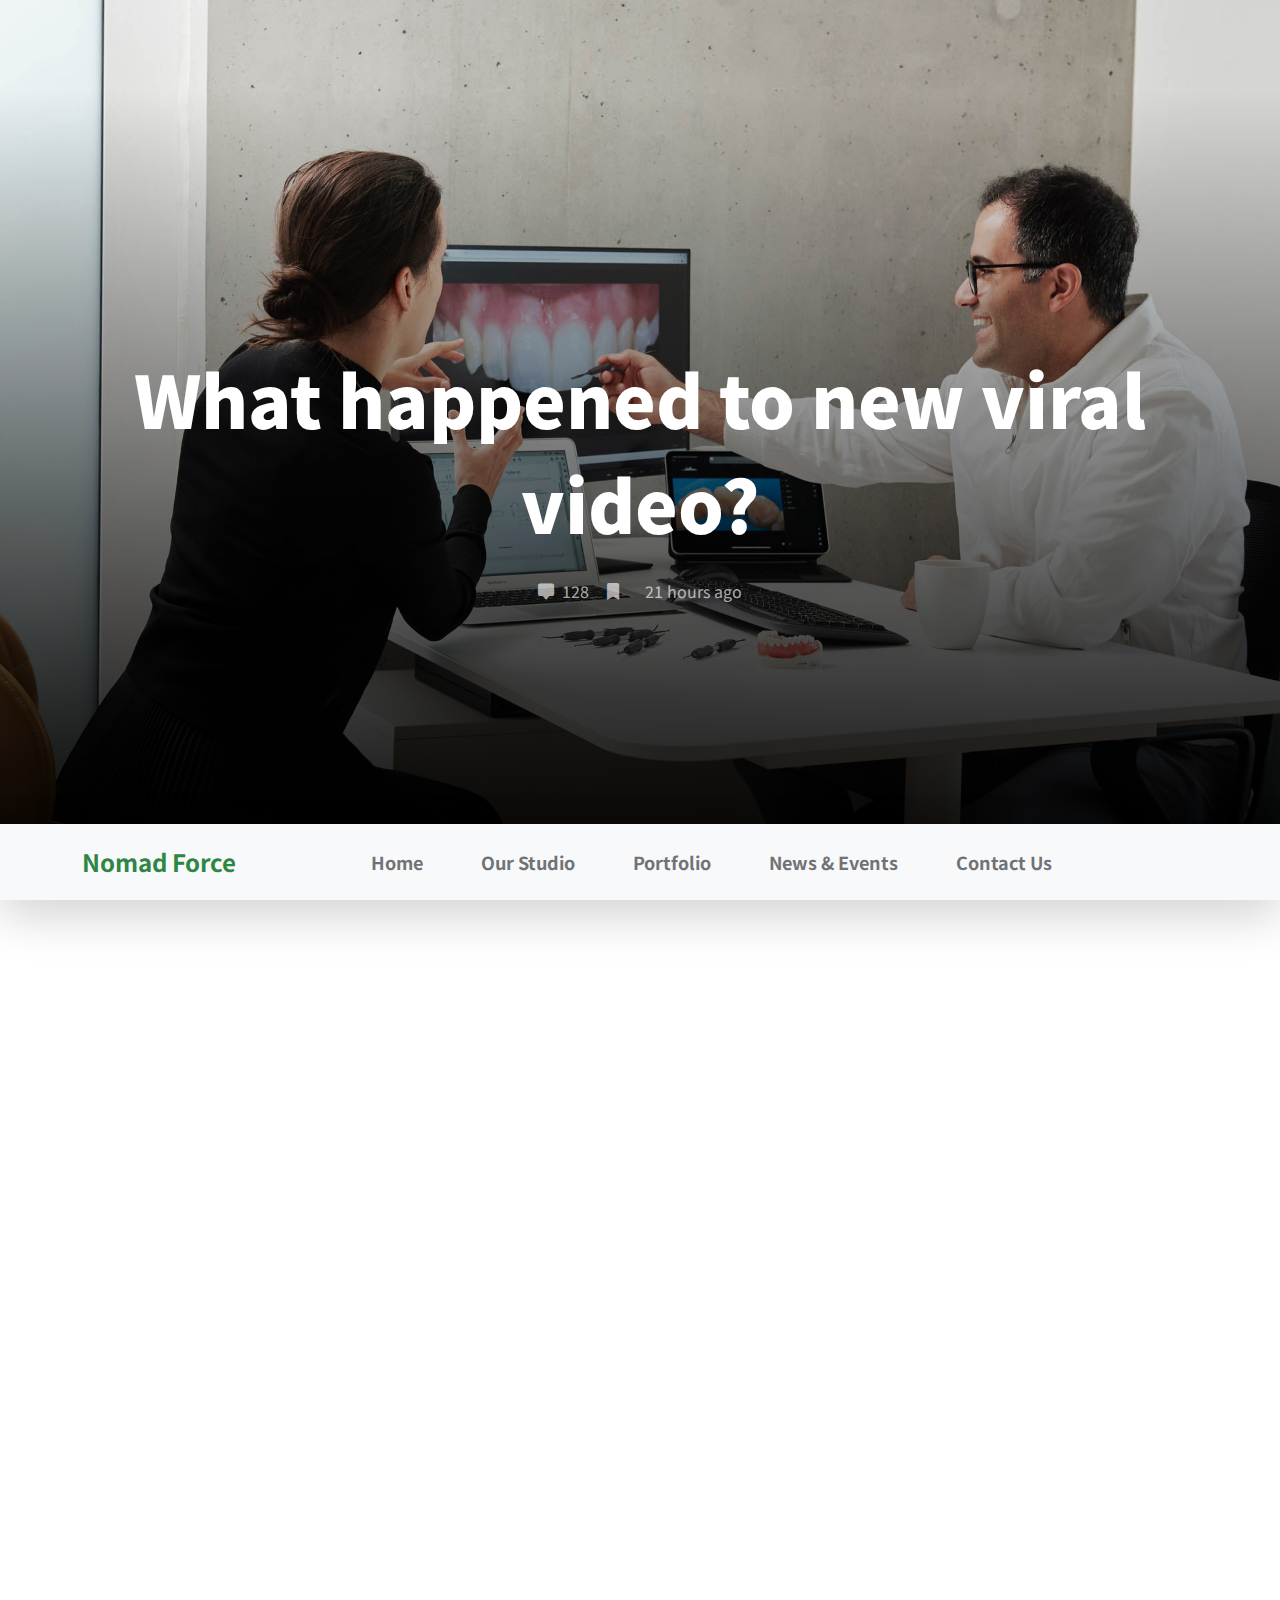
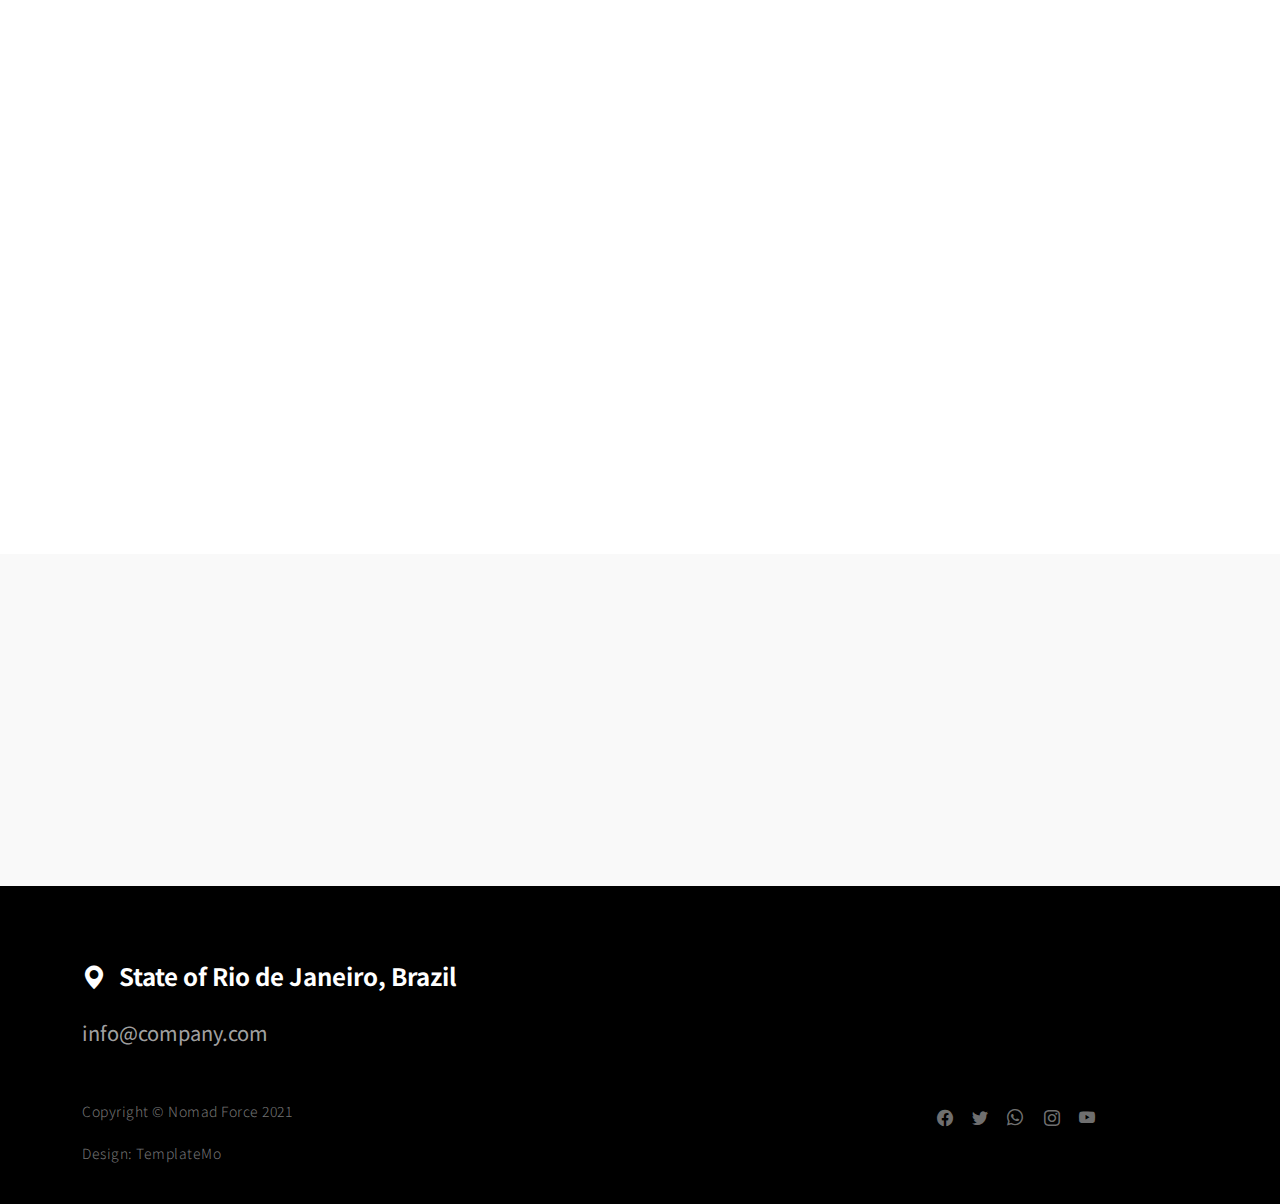
==== news-detail.html @ f32bdd48 "creates home page" ====
<!doctype html>
<html lang="en">
    <head>
        <meta charset="utf-8">
        <meta name="viewport" content="width=device-width, initial-scale=1">

        <meta name="description" content="">
        <meta name="author" content="">

        <title>Nomad Force HTML Template - News Page</title>

        <!-- CSS FILES -->
        <link rel="preconnect" href="https://fonts.googleapis.com">

        <link rel="preconnect" href="https://fonts.gstatic.com" crossorigin>

        <link href="https://fonts.googleapis.com/css2?family=Noto+Sans+JP:wght@300;400;700;900&display=swap" rel="stylesheet">
        
        <link href="css/bootstrap.min.css" rel="stylesheet">
        <link href="css/bootstrap-icons.css" rel="stylesheet">

        <link rel="stylesheet" href="css/magnific-popup.css">

        <link href="css/aos.css" rel="stylesheet">

        <link href="css/templatemo-nomad-force.css" rel="stylesheet">
<!--

TemplateMo 567 Nomad Force

https://templatemo.com/tm-567-nomad-force

-->
    </head>
    
    <body>
    
        <main>

            <section class="hero" id="hero">
                <div class="heroText">
                    <h1 class="news-detail-title text-white mt-lg-5 mb-lg-4" data-aos="zoom-in" data-aos-delay="300">
                        What happened to new viral video?
                    </h1>

                    <div class="d-flex justify-content-center align-items-center">
                        <a href="#" class="text-secondary-white-color social-share-link">
                            <i class="bi-chat-square-fill me-1"></i>
                            128
                        </a>

                        <a href="#" class="social-share-link bi-bookmark-fill ms-3 me-4"></a>
                        
                        <span>21 hours ago</span>
                    </div>
                </div>

                <div class="videoWrapper">
                    <img src="images/news/caroline-lm-uqveD8dYPUM-unsplash.jpg" class="img-fluid news-detail-image" alt="">
                </div>

                <div class="overlay"></div>
            </section>

            <nav class="navbar navbar-expand-lg bg-light shadow-lg">
                <div class="container">
                    <a class="navbar-brand" href="index.html">
                        <strong>Nomad Force</strong>
                    </a>

                    <button class="navbar-toggler" type="button" data-bs-toggle="collapse" data-bs-target="#navbarNav" aria-controls="navbarNav" aria-expanded="false" aria-label="Toggle navigation">
                        <span class="navbar-toggler-icon"></span>
                    </button>

                    <div class="collapse navbar-collapse" id="navbarNav">
                        <ul class="navbar-nav mx-auto">
                            <li class="nav-item active">
                                <a class="nav-link" href="index.html#hero">Home</a>
                            </li>

                            <li class="nav-item">
                                <a class="nav-link" href="index.html#about">Our Studio</a>
                            </li>

                            <li class="nav-item">
                                <a class="nav-link" href="index.html#portfolio">Portfolio</a>
                            </li>

                            <li class="nav-item">
                                <a class="nav-link" href="index.html#news">News & Events</a>
                            </li>

                            <li class="nav-item">
                                <a class="nav-link" href="index.html#contact">Contact Us</a>
                            </li>
                        </ul>
                    </div>
                </div>
            </nav>

            <section class="news-detail section-padding">
                <div class="container">
                    <div class="row">
                        <div class="col-lg-8 col-10 mx-auto">
                            <h2 class="mb-3" data-aos="fade-up">What happened to new viral video?</h2>

                            <p class="me-4" data-aos="fade-up">Lorem ipsum dolor sit amet, consectetur adipiscing elit, sed do eiusmod tempor incididunt ut labore et dolore magna aliqua. Quis ipsum suspendisse ultrices gravida. Risus commodo viverra maecenas accumsan.</p>

                            <p data-aos="fade-up">Nullam id lorem commodo, pharetra sapien ut, accumsan ligula. Sed sit amet sem pulvinar, imperdiet eros quis, vestibulum felis. Pellentesque posuere scelerisque sodales.</p>

                            <div class="clearfix my-4 mt-lg-0 mt-5">
                                <div class="col-md-6 float-md-end mb-3 ms-md-3" data-aos="fade-up">
                                    <figure class="figure">
                                        <img src="images/news/jean-philippe-delberghe-MmanXAs1sKw-unsplash.jpeg" class="img-fluid news-image" alt="">

                                        <figcaption class="figure-caption text-end">A caption for the above image.</figcaption>
                                    </figure>
                                </div>

                                  <p data-aos="fade-up">
                                    Morbi scelerisque urna in orci elementum, nec mollis ligula luctus. Proin ullamcorper pulvinar commodo. Quisque tortor nunc, ultricies efficitur ex sit amet, tempus rutrum libero. In nec faucibus tellus. 
                                  </p>

                                  <p data-aos="fade-up">
                                    Donec justo orci, pretium ultricies ante eget, bibendum semper enim. Nunc efficitur purus suscipit leo placerat, a ultricies purus gravida. Sed sollicitudin ornare porta. Mauris convallis sit amet purus sed rutrum.
                                  </p>

                                  <p data-aos="fade-up">
                                    This Bootstrap 5 layout is provided by TemplateMo website and it is free to use for any of your website. You are allowed to edit it in any way you like. However, please do not redistribute this template ZIP file for a template download purpose on any other website such as Free CSS collection websites.
                                  </p>
                            </div>

                            <div class="social-share d-flex mt-5">
                                <span class="me-4" data-aos="zoom-in">Share this article:</span>

                                <a href="#" class="social-share-icon bi-facebook" data-aos="zoom-in"></a>

                                <a href="#" class="social-share-icon bi-twitter mx-3" data-aos="zoom-in"></a>

                                <a href="#" class="social-share-icon bi-envelope" data-aos="zoom-in"></a>
                            </div>
                        </div>

                    </div>
                </div>
            </section>

            <section class="related-news section-padding">
                <div class="container">
                    <div class="row">

                        <div class="col-lg-8 col-10 mx-auto text-center">
                            <span class="d-block" data-aos="zoom-in">Next article</span>

                            <h3 class="news-title" data-aos="fade-up">
                                <a href="news-detail.html" class="news-title-link">Job Opportunities - Digital Marketing</a>
                            </h3>
                        </div>

                    </div>
                </div>
            </section>

        </main>

        <footer class="site-footer">
            <div class="container">
                <div class="row">

                    <div class="col-12">
                        <h5 class="text-white">
                            <i class="bi-geo-alt-fill me-2"></i>
                            State of Rio de Janeiro, Brazil
                        </h5>

                        <a href="mailto:info@company.com" class="custom-link mt-3 mb-5">
                            info@company.com
                        </a>
                    </div>

                    <div class="col-6">
                        <p class="copyright-text mb-0">Copyright © Nomad Force 2021 
                        
                        <br><br>Design: <a href="https://templatemo.com/page/1" target="_parent">TemplateMo</a></p>
                    
                    </div>

                    <div class="col-lg-3 col-5 ms-auto">
                        <ul class="social-icon">
                            <li><a href="#" class="social-icon-link bi-facebook"></a></li>

                            <li><a href="#" class="social-icon-link bi-twitter"></a></li>

                            <li><a href="#" class="social-icon-link bi-whatsapp"></a></li>

                            <li><a href="#" class="social-icon-link bi-instagram"></a></li>

                            <li><a href="#" class="social-icon-link bi-youtube"></a></li>
                        </ul>
                    </div>

                </div>
            </section>
        </footer>

        <!-- JAVASCRIPT FILES -->
        <script src="js/jquery.min.js"></script>
        <script src="js/bootstrap.bundle.min.js"></script>
        <script src="js/jquery.sticky.js"></script>
        <script src="js/aos.js"></script>
        <script src="js/jquery.magnific-popup.min.js"></script>
        <script src="js/magnific-popup-options.js"></script>
        <script src="js/scrollspy.min.js"></script>
        <script src="js/custom.js"></script>

    </body>
</html>
---- css/templatemo-nomad-force.css ----
/*

TemplateMo 567 Nomad Force

https://templatemo.com/tm-567-nomad-force

*/

/*---------------------------------------
  CUSTOM PROPERTIES ( VARIABLES )             
-----------------------------------------*/
:root {
  --white-color: #ffffff;
  --primary-color: #2d8643;
  --section-bg-color: #f9f9f9;
  --dark-color: #000000;
  --grey-color: #fcfeff;
  --text-secondary-white-color: rgba(255, 255, 255, 0.98);
  --title-color: #565758;
  --p-color: #717275;

  --body-font-family: "Noto Sans JP", sans-serif;

  --h1-font-size: 72px;
  --h2-font-size: 42px;
  --h3-font-size: 36px;
  --h4-font-size: 32px;
  --h5-font-size: 24px;
  --h6-font-size: 22px;
  --p-font-size: 20px;
  --copyright-text-font-size: 14px;
  --custom-link-font-size: 12px;

  --font-weight-light: 300;
  --font-weight-normal: 400;
  --font-weight-bold: 700;
  --font-weight-black: 900;
}

body,
html {
  height: 100%;
}

body {
  background: var(--white-color);
  font-family: var(--body-font-family);
  position: relative;
}

/*---------------------------------------
  TYPOGRAPHY               
-----------------------------------------*/

h2,
h3,
h4,
h5,
h6 {
  color: var(--dark-color);
  line-height: inherit;
}

h1,
h2,
h3,
h4,
h5,
h6 {
  font-weight: var(--font-weight-bold);
}

h1,
h2 {
  font-weight: var(--font-weight-black);
}

h1 {
  font-size: var(--h1-font-size);
  line-height: normal;
}

h2 {
  font-size: var(--h2-font-size);
}

h3 {
  font-size: var(--h3-font-size);
}

h4 {
  font-size: var(--h4-font-size);
}

h5 {
  font-size: var(--h5-font-size);
}

h6 {
  font-size: var(--h6-font-size);
}

p {
  color: var(--p-color);
  font-size: var(--p-font-size);
  font-weight: var(--font-weight-light);
  letter-spacing: 0.5px;
}

.text-secondary-white-color {
  color: var(--text-secondary-white-color);
}

a,
button {
  touch-action: manipulation;
  transition: all 0.3s;
}

a {
  color: var(--p-color);
  text-decoration: none;
}

a:hover {
  color: var(--primary-color);
}

::selection {
  background: var(--dark-color);
  color: var(--white-color);
}

.custom-underline {
  border-bottom: 2px solid var(--white-color);
  color: var(--white-color);
  padding-bottom: 4px;
}

.videoWrapper {
  /* background-image: url("https://thebppa.org.uk/wp-content/uploads/2024/07/WhatsApp-Image-2024-07-04-at-10.57.35-PM.jpeg") !important; */
  background-size: contain !important;
  background-attachment: fixed !important;
  position: relative;
  padding-bottom: 56.25%; /* 16:9 */
  height: 0;
  z-index: -100;
  background-repeat: no-repeat;
}

.custom-video {
  position: absolute;
  top: 0;
  left: 0;
  width: 100%;
  height: 100%;
}

.overlay {
  background: linear-gradient(to top, #000, transparent 90%);
  position: absolute;
  top: 0;
  right: 0;
  bottom: 0;
  left: 0;
}

/*---------------------------------------
  CUSTOM LINK               
-----------------------------------------*/
.custom-links {
  max-width: 230px;
}

.custom-link {
  position: relative;
  overflow: hidden;
  z-index: 1;
  display: inline-block;
  transition: all 0.3s cubic-bezier(0.645, 0.045, 0.355, 1);
}

.custom-link::after {
  content: "";
  width: 0;
  height: 2px;
  bottom: 0;
  position: absolute;
  left: auto;
  right: 0;
  z-index: -1;
  transition: width 0.6s cubic-bezier(0.25, 0.8, 0.25, 1) 0s;
  background: currentColor;
}

.custom-link:hover::after {
  width: 100%;
  left: 0;
  right: auto;
}

.custom-link:hover,
.custom-link:hover::after {
  color: var(--white-color);
}

b,
strong {
  font-weight: var(--font-weight-bold);
}

/*---------------------------------------
  NAVIGATION               
-----------------------------------------*/

.navbar {
  z-index: 9;
  right: 0;
  left: 0;
  padding-top: 15px;
  padding-bottom: 15px;
}
.nav-color{
  /* background: linear-gradient(to top, #dfdfdf, transparent 90%); */
}
.navbar-brand {
  color: var(--primary-color);
  font-size: 24px;
  font-weight: var(--font-weight-bold);
}

.navbar-expand-lg .navbar-nav .nav-link {
  padding-right: 15px;
  padding-left: 15px;
}

.navbar-nav .nav-link::after {
  content: "\f140";
  font-family: bootstrap-icons;
  display: inline-block;
  margin-left: 10px;
  color: var(--primary-color);
  opacity: 0;
  -webkit-transition: opacity 0.3s, -webkit-transform 0.3s;
  -moz-transition: opacity 0.3s, -moz-transform 0.3s;
  transition: opacity 0.3s, transform 0.3s;
  -webkit-transform: translateY(10px);
  -moz-transform: translateY(10px);
  transform: translateY(10px);
}

.navbar-nav .nav-link:hover::after {
  opacity: 1;
  -webkit-transform: translateY(0px);
  -moz-transform: translateY(0px);
  transform: translateY(0px);
}

.navbar-nav .nav-link {
  color: var(--p-color);
  font-size: 18px;
  font-weight: var(--font-weight-bold);
  position: relative;
}

.navbar-nav .nav-link:hover::after,
.navbar-nav .nav-item.active .nav-link::after {
  color: var(--primary-color);
  opacity: 1;
  -webkit-transform: translateY(0px);
  -moz-transform: translateY(0px);
  transform: translateY(0px);
}

.navbar-nav .nav-item.active .nav-link,
.nav-link:focus,
.nav-link:hover {
  color: var(--dark-color);
}

.nav-link:focus {
  color: var(--p-color);
}

.navbar-toggler {
  border: 0;
  padding: 0;
  cursor: pointer;
  margin: 0;
  width: 30px;
  height: 35px;
  outline: none;
}

.navbar-toggler:focus {
  outline: none;
  box-shadow: none;
}

.navbar-toggler[aria-expanded="true"] .navbar-toggler-icon {
  background: transparent;
}

.navbar-toggler[aria-expanded="true"] .navbar-toggler-icon:before,
.navbar-toggler[aria-expanded="true"] .navbar-toggler-icon:after {
  transition: top 300ms 50ms ease, -webkit-transform 300ms 350ms ease;
  transition: top 300ms 50ms ease, transform 300ms 350ms ease;
  transition: top 300ms 50ms ease, transform 300ms 350ms ease,
    -webkit-transform 300ms 350ms ease;
  top: 0;
}

.navbar-toggler[aria-expanded="true"] .navbar-toggler-icon:before {
  transform: rotate(45deg);
}

.navbar-toggler[aria-expanded="true"] .navbar-toggler-icon:after {
  transform: rotate(-45deg);
}

.navbar-toggler .navbar-toggler-icon {
  background: var(--dark-color);
  transition: background 10ms 300ms ease;
  display: block;
  width: 30px;
  height: 2px;
  position: relative;
}

.navbar-toggler .navbar-toggler-icon:before,
.navbar-toggler .navbar-toggler-icon:after {
  transition: top 300ms 350ms ease, -webkit-transform 300ms 50ms ease;
  transition: top 300ms 350ms ease, transform 300ms 50ms ease;
  transition: top 300ms 350ms ease, transform 300ms 50ms ease,
    -webkit-transform 300ms 50ms ease;
  position: absolute;
  right: 0;
  left: 0;
  background: var(--dark-color);
  width: 30px;
  height: 2px;
  content: "";
}

.navbar-toggler .navbar-toggler-icon:before {
  top: -8px;
}

.navbar-toggler .navbar-toggler-icon:after {
  top: 8px;
}

/*---------------------------------------
  HERO              
-----------------------------------------*/
.hero {
  position: relative;
  overflow: hidden;
}

@media screen and (min-width: 992px) {
  .hero {
    height: 100vh;
  }

  .custom-video,
  .news-detail-image {
    object-fit: cover;
    width: 100vw;
    height: 100vh;
  }

  .sticky-wrapper {
    position: relative;
    bottom: 76px;
  }
}

.heroText {
  position: absolute;
  z-index: 9;
  top: 50%;
  left: 50%;
  transform: translate(-50%, -50%);
  width: 85%;
  text-align: center;
}

/*---------------------------------------
  ABOUT & TEAM MEMBERS               
-----------------------------------------*/
.about-image,
.team-image {
  width: 100%;
  height: 100%;
  max-height: 675px;
  min-height: 475px;
  object-fit: cover;
}

.team-thumb {
  background: var(--white-color);
  /* position: absolute; */
  /* bottom: 0; */
  /* right: 0; */
  /* width: 65%; */
  height: 200px; /* custom */
  padding: 22px 32px 32px 32px;
}

.carousel-control-next,
.carousel-control-prev {
  top: auto;
  bottom: 2.5rem;
}

.carousel-control-prev {
  right: 4rem;
  left: auto;
}

.carousel-control-next-icon,
.carousel-control-prev-icon {
  background-color: var(--dark-color);
  background-size: 50% 50%;
  border-radius: 100px;
  width: 3rem;
  height: 3rem;
}
.text-color{
  color: var(--primary-color);
  font-weight: var(--font-weight-bold);
}

/*---------------------------------------
  PORTFOLIO               
-----------------------------------------*/
.portfolio-thumb {
  position: relative;
  overflow: hidden;
}

.portfolio-info {
  margin: 20px;
}

/*---------------------------------------
  NEWS & EVENTS               
-----------------------------------------*/

.news,
.related-news {
  background: var(--section-bg-color);
}

.news-thumb {
  position: relative;
}

.news-category {
  background: var(--white-color);
  position: absolute;
  z-index: 9;
  top: 0;
  left: 0;
  padding: 4px 12px;
  display: inline-block;
}

.news-text-info {
  margin: 0 20px;
}

.news-title {
  margin-top: 15px;
  margin-bottom: 15px;
}

.news-title-link {
  color: var(--title-color);
  display: inline-block;
}

.news-title-link:hover {
  color: var(--dark-color);
}

.portfolio-image,
.news-image {
  display: block;
  transition: transform 0.6s ease-out;
}

.news-image-hover {
  display: inline-block;
  position: relative;
  overflow: hidden;
  z-index: 1;
  transition: all 0.3s cubic-bezier(0.645, 0.045, 0.355, 1);
  padding-bottom: 4px;
  height: 100%;
}

.news-image-hover::after {
  content: "";
  width: 0;
  height: 4px;
  bottom: 0;
  position: absolute;
  left: auto;
  right: 0;
  z-index: -1;
  transition: width 0.6s cubic-bezier(0.25, 0.8, 0.25, 1) 0s;
  background: #198754;
}

.news-image-hover-warning::after {
  background: #ffc107;
}

.news-image-hover-primary::after {
  background: #0d6efd;
}

.news-image-hover-success::after {
  background: #198754;
}

.news-image-hover:hover::after {
  width: 100%;
  left: 0;
  right: auto;
  z-index: 9;
}

.image-popup:hover .portfolio-image,
.news-image-hover:hover .news-image {
  transform: scale(1.02);
}

.news-two-column {
  min-height: 199px;
  margin-bottom: 16px;
}

.news-two-column .news-image {
  width: 100%;
  height: 100%;
  object-fit: cover;
}

.social-share-link,
.social-share-link + span {
  color: rgba(255, 255, 255, 0.65);
}

/*---------------------------------------
  SECTION               
-----------------------------------------*/
.section-padding {
  padding-top: 7rem;
  padding-bottom: 7rem;
}

/*---------------------------------------
  CONTACT              
-----------------------------------------*/
.contact-info {
  padding: 40px;
}

.contact-form .form-control {
  border-radius: 0;
  font-weight: var(--font-weight-normal);
  padding-top: 12px;
  padding-bottom: 12px;
}

.contact-form button[type="submit"] {
  background: var(--dark-color);
  border: none;
  border-radius: 100px;
  color: var(--white-color);
  font-weight: var(--font-weight-bold);
  text-transform: uppercase;
  padding: 16px;
  transition: all 0.6s ease-out;
}

.contact-form button[type="submit"]:hover {
  background: var(--primary-color);
}

.form-label {
  color: var(--p-color);
  font-weight: var(--font-weight-bold);
}

.map-iframe {
  display: block;
  filter: grayscale(100);
}

/*---------------------------------------
  SITE FOOTER               
-----------------------------------------*/
.site-footer {
  background: var(--dark-color);
  padding-top: 4.5rem;
  padding-bottom: 2.5rem;
}

.site-footer .custom-link {
  color: rgba(255, 255, 255, 0.65);
  font-size: var(--p-font-size);
}

.site-footer .custom-link:hover,
.site-footer .social-icon-link:hover {
  color: var(--white-color);
}

.copyright-text {
  color: rgba(255, 255, 255, 0.45);
  font-size: var(--copyright-text-font-size);
}

/*---------------------------------------
  SOCIAL ICON               
-----------------------------------------*/
.social-icon {
  margin: 0;
  padding: 0;
}

.social-icon li {
  list-style: none;
  display: inline-block;
  vertical-align: top;
}

.social-icon-link {
  color: rgba(255, 255, 255, 0.45);
  font-size: 1rem;
  display: inline-block;
  vertical-align: top;
  margin-top: 4px;
  margin-bottom: 4px;
  margin-right: 15px;
}

.social-icon-link:hover {
  color: var(--primary-color);
}

/*---------------------------------------
  RESPONSIVE STYLES               
-----------------------------------------*/
@media screen and (min-width: 1600px) {
  .news-two-column {
    min-height: 232.5px;
  }
}

@media screen and (max-width: 991px) {
  h1 {
    font-size: 48px;
  }

  h2 {
    font-size: 36px;
  }

  h3 {
    font-size: 32px;
  }

  h4 {
    font-size: 28px;
  }

  h5 {
    font-size: 20px;
  }

  h6 {
    font-size: 18px;
  }

  .navbar {
    padding-top: 10px;
    padding-bottom: 10px;
  }

  .section-padding {
    padding-top: 6rem;
    padding-bottom: 6rem;
  }

  .team-thumb {
    left: 0;
    width: auto;
  }

  .news-two-column {
    height: auto !important;
    min-height: inherit;
  }

  .news .col-12 .news-two-column:first-child {
    margin-bottom: 38px;
  }
}

@media screen and (max-width: 767px) {
  .news-detail-title {
    font-size: 36px;
  }
}

@media screen and (max-width: 360px) {
  h1 {
    font-size: 32px;
  }

  .heroText p {
    font-size: 14px;
  }
}

@media screen and (max-width: 359px) {
  .news-detail-title {
    font-size: 22px;
  }
}

.officers-border {
  border: 1px solid #c7c7c7;
  box-shadow: 0px 0px 10px 0px #c7c7c7;
  background-color: #fff;
}
/* committee */
.committee-border {
  display: flex;
  margin-right: 10px;
  margin-bottom: 10px;
  width: 439px;
  justify-content: start;
  border-left: 2px solid black;
  padding: 40px 0px 40px 20px;
}
.committee-border svg {
  /* fill: #fff; */
  width: 50px;
  height: 50px;
  margin-bottom: 10px;
}
.regional-executive {
  display: flex;
  flex-wrap: wrap;
  justify-content: center !important;
}
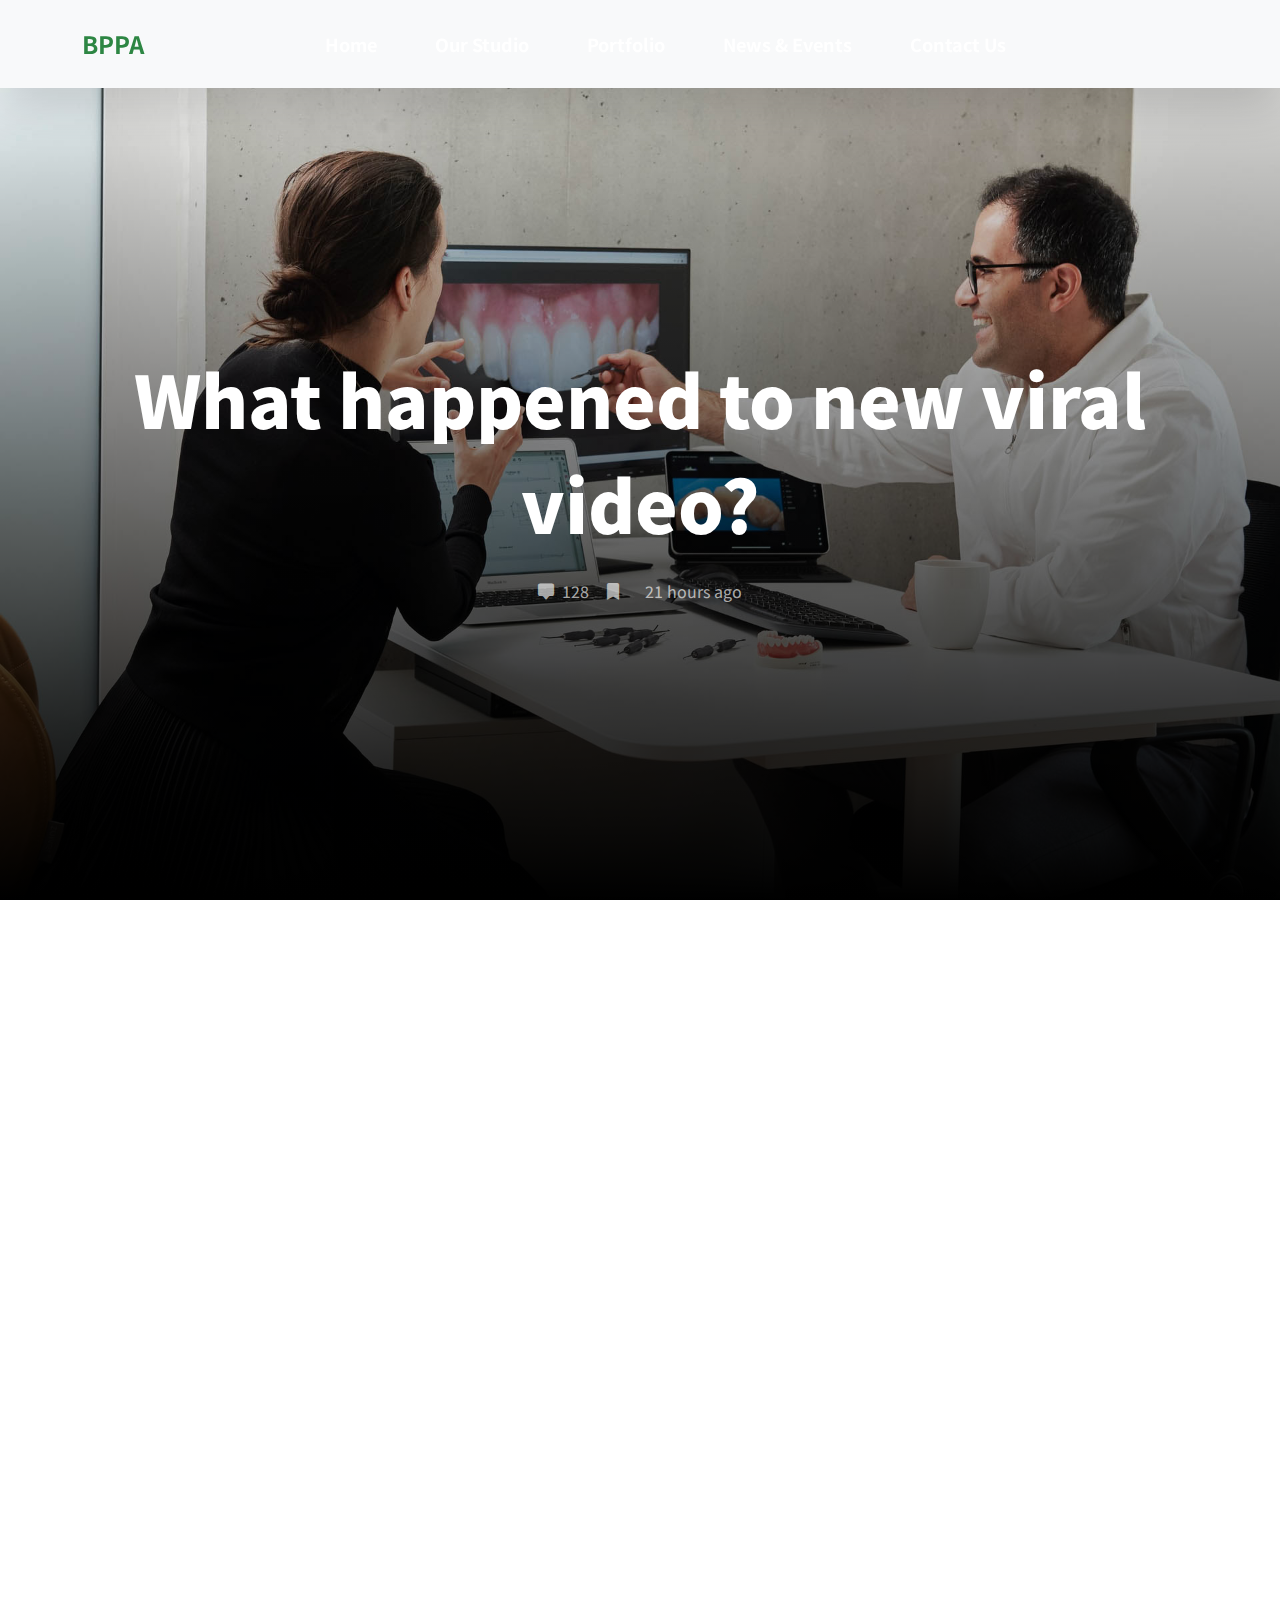
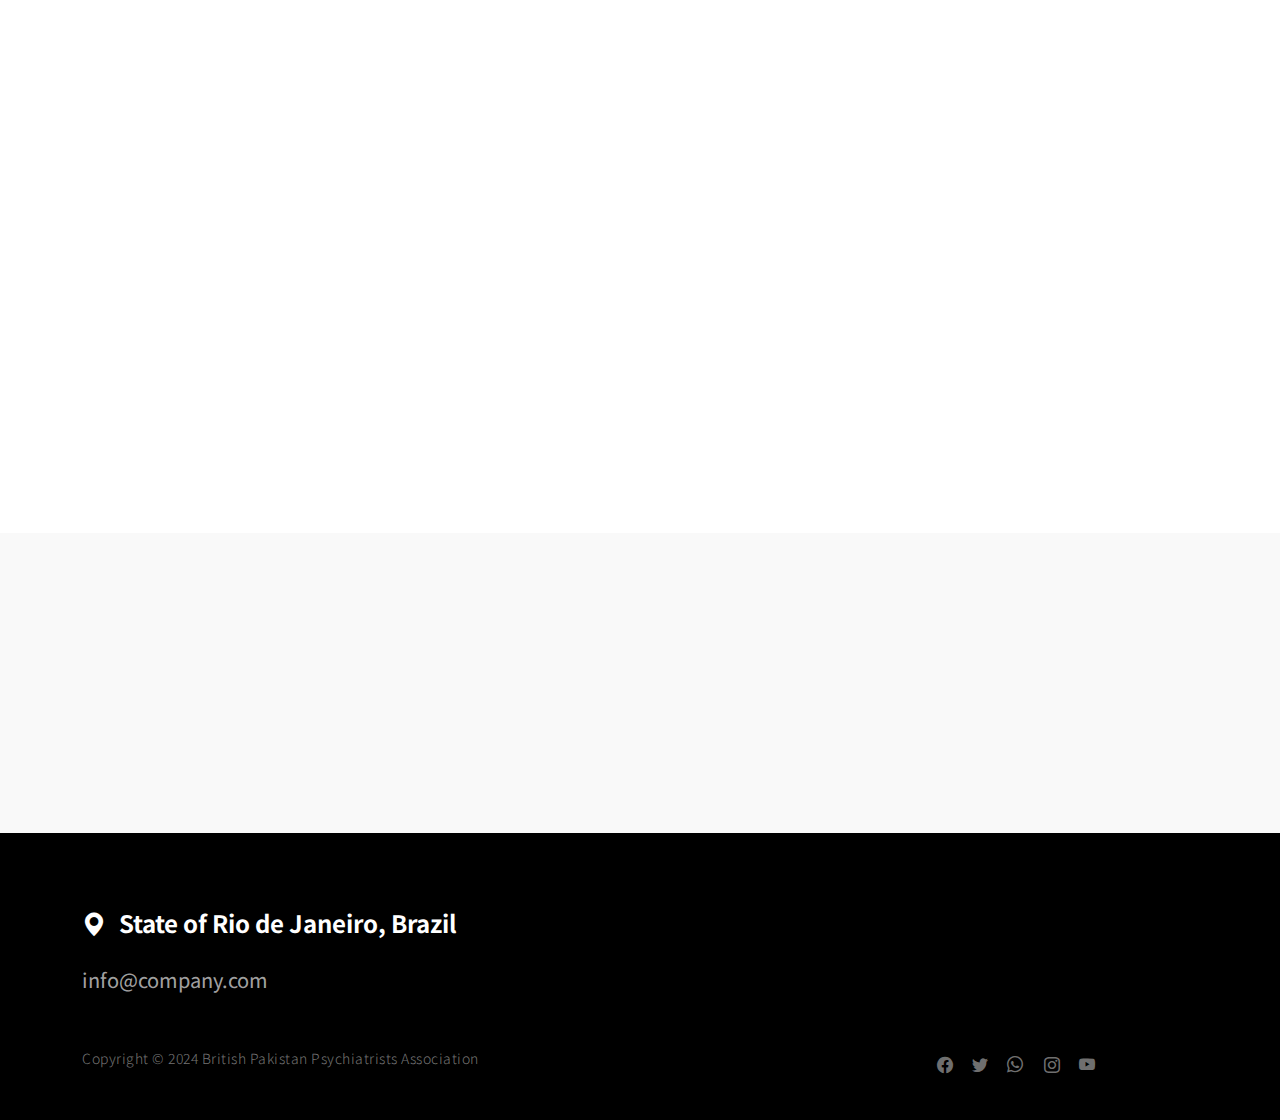
==== commit 91f25431: "create home page" ====
--- a/news-detail.html
+++ b/news-detail.html
@@ -7,7 +7,7 @@
         <meta name="description" content="">
         <meta name="author" content="">
 
-        <title>Nomad Force HTML Template - News Page</title>
+        <title>News Page</title>
 
         <!-- CSS FILES -->
         <link rel="preconnect" href="https://fonts.googleapis.com">
@@ -65,7 +65,7 @@
             <nav class="navbar navbar-expand-lg bg-light shadow-lg">
                 <div class="container">
                     <a class="navbar-brand" href="index.html">
-                        <strong>Nomad Force</strong>
+                        <strong>BPPA</strong>
                     </a>
 
                     <button class="navbar-toggler" type="button" data-bs-toggle="collapse" data-bs-target="#navbarNav" aria-controls="navbarNav" aria-expanded="false" aria-label="Toggle navigation">
@@ -179,9 +179,10 @@
                     </div>
 
                     <div class="col-6">
-                        <p class="copyright-text mb-0">Copyright © Nomad Force 2021 
+                        <p class="copyright-text mb-0">Copyright © 2024 British Pakistan Psychiatrists Association
+
                         
-                        <br><br>Design: <a href="https://templatemo.com/page/1" target="_parent">TemplateMo</a></p>
+                        <!-- <br><br>Design: <a href="https://templatemo.com/page/1" target="_parent">TemplateMo</a></p> -->
                     
                     </div>
 
--- a/css/templatemo-nomad-force.css
+++ b/css/templatemo-nomad-force.css
@@ -25,7 +25,7 @@
   --h2-font-size: 42px;
   --h3-font-size: 36px;
   --h4-font-size: 32px;
-  --h5-font-size: 24px;
+  --h5-font-size: 24px; 
   --h6-font-size: 22px;
   --p-font-size: 20px;
   --copyright-text-font-size: 14px;
@@ -138,16 +138,19 @@
 }
 
 .videoWrapper {
-  /* background-image: url("https://thebppa.org.uk/wp-content/uploads/2024/07/WhatsApp-Image-2024-07-04-at-10.57.35-PM.jpeg") !important; */
+  /* background: url("../images/Portfolio-pathway-banner.jpg") !important;
   background-size: contain !important;
   background-attachment: fixed !important;
   position: relative;
-  padding-bottom: 56.25%; /* 16:9 */
-  height: 0;
+  
+  height: 100vh;
   z-index: -100;
-  background-repeat: no-repeat;
-}
-
+  background-repeat: no-repeat !important; */
+}
+.banner-img{
+  width:100%;
+  /* height: 100vh; */
+}
 .custom-video {
   position: absolute;
   top: 0;
@@ -213,16 +216,25 @@
   NAVIGATION               
 -----------------------------------------*/
 
+body {
+  scroll-behavior: smooth !important;
+}
 .navbar {
+  background-color: rgba(68, 31, 31) ;
+  /* display: flex; */
+  width: 100% !important;
   z-index: 9;
-  right: 0;
-  left: 0;
   padding-top: 15px;
   padding-bottom: 15px;
-}
-.nav-color{
-  /* background: linear-gradient(to top, #dfdfdf, transparent 90%); */
-}
+  color: white;
+  position: fixed;
+  top: 0;
+  left: 0;
+  width: 100%;
+  margin: 0;
+}
+
+
 .navbar-brand {
   color: var(--primary-color);
   font-size: 24px;
@@ -232,6 +244,7 @@
 .navbar-expand-lg .navbar-nav .nav-link {
   padding-right: 15px;
   padding-left: 15px;
+  
 }
 
 .navbar-nav .nav-link::after {
@@ -247,6 +260,7 @@
   -webkit-transform: translateY(10px);
   -moz-transform: translateY(10px);
   transform: translateY(10px);
+ 
 }
 
 .navbar-nav .nav-link:hover::after {
@@ -254,10 +268,15 @@
   -webkit-transform: translateY(0px);
   -moz-transform: translateY(0px);
   transform: translateY(0px);
-}
-
+ 
+}
+
+/* nav-btn */
 .navbar-nav .nav-link {
-  color: var(--p-color);
+  padding-top:15px ;
+  padding-bottom: 15px;
+
+  color:white;
   font-size: 18px;
   font-weight: var(--font-weight-bold);
   position: relative;
@@ -265,21 +284,26 @@
 
 .navbar-nav .nav-link:hover::after,
 .navbar-nav .nav-item.active .nav-link::after {
+  /* color:white; */
   color: var(--primary-color);
   opacity: 1;
   -webkit-transform: translateY(0px);
   -moz-transform: translateY(0px);
   transform: translateY(0px);
+
 }
 
 .navbar-nav .nav-item.active .nav-link,
 .nav-link:focus,
 .nav-link:hover {
-  color: var(--dark-color);
+  color: white;
+ 
+  /* background-color: var(--primary-color); */
 }
 
 .nav-link:focus {
-  color: var(--p-color);
+  /* color: var(--p-color); */
+  color: var(--primary-color);
 }
 
 .navbar-toggler {
@@ -319,7 +343,7 @@
 }
 
 .navbar-toggler .navbar-toggler-icon {
-  background: var(--dark-color);
+  background: white;
   transition: background 10ms 300ms ease;
   display: block;
   width: 30px;
@@ -336,7 +360,7 @@
   position: absolute;
   right: 0;
   left: 0;
-  background: var(--dark-color);
+  background: white ;
   width: 30px;
   height: 2px;
   content: "";
@@ -360,7 +384,7 @@
 
 @media screen and (min-width: 992px) {
   .hero {
-    height: 100vh;
+    /* height: 100vh; */
   }
 
   .custom-video,
@@ -378,7 +402,7 @@
 
 .heroText {
   position: absolute;
-  z-index: 9;
+  z-index: 1;
   top: 50%;
   left: 50%;
   transform: translate(-50%, -50%);
@@ -389,11 +413,12 @@
 /*---------------------------------------
   ABOUT & TEAM MEMBERS               
 -----------------------------------------*/
+
 .about-image,
 .team-image {
   width: 100%;
   height: 100%;
-  max-height: 675px;
+  max-height: 703px;
   min-height: 475px;
   object-fit: cover;
 }
@@ -404,7 +429,7 @@
   /* bottom: 0; */
   /* right: 0; */
   /* width: 65%; */
-  height: 200px; /* custom */
+  min-height: 228px; /* custom */
   padding: 22px 32px 32px 32px;
 }
 
@@ -558,7 +583,7 @@
   SECTION               
 -----------------------------------------*/
 .section-padding {
-  padding-top: 7rem;
+  padding-top: 5rem;
   padding-bottom: 7rem;
 }
 
@@ -687,13 +712,13 @@
     font-size: 18px;
   }
 
-  .navbar {
+  /* .navbar {
     padding-top: 10px;
     padding-bottom: 10px;
-  }
+  } */
 
   .section-padding {
-    padding-top: 6rem;
+    padding-top: 4rem;
     padding-bottom: 6rem;
   }
 
@@ -760,3 +785,11 @@
   flex-wrap: wrap;
   justify-content: center !important;
 }
+
+/* #user{
+  color: var(--p-color) !important;
+} */
+
+.top-header{
+  background-color: #000;
+}